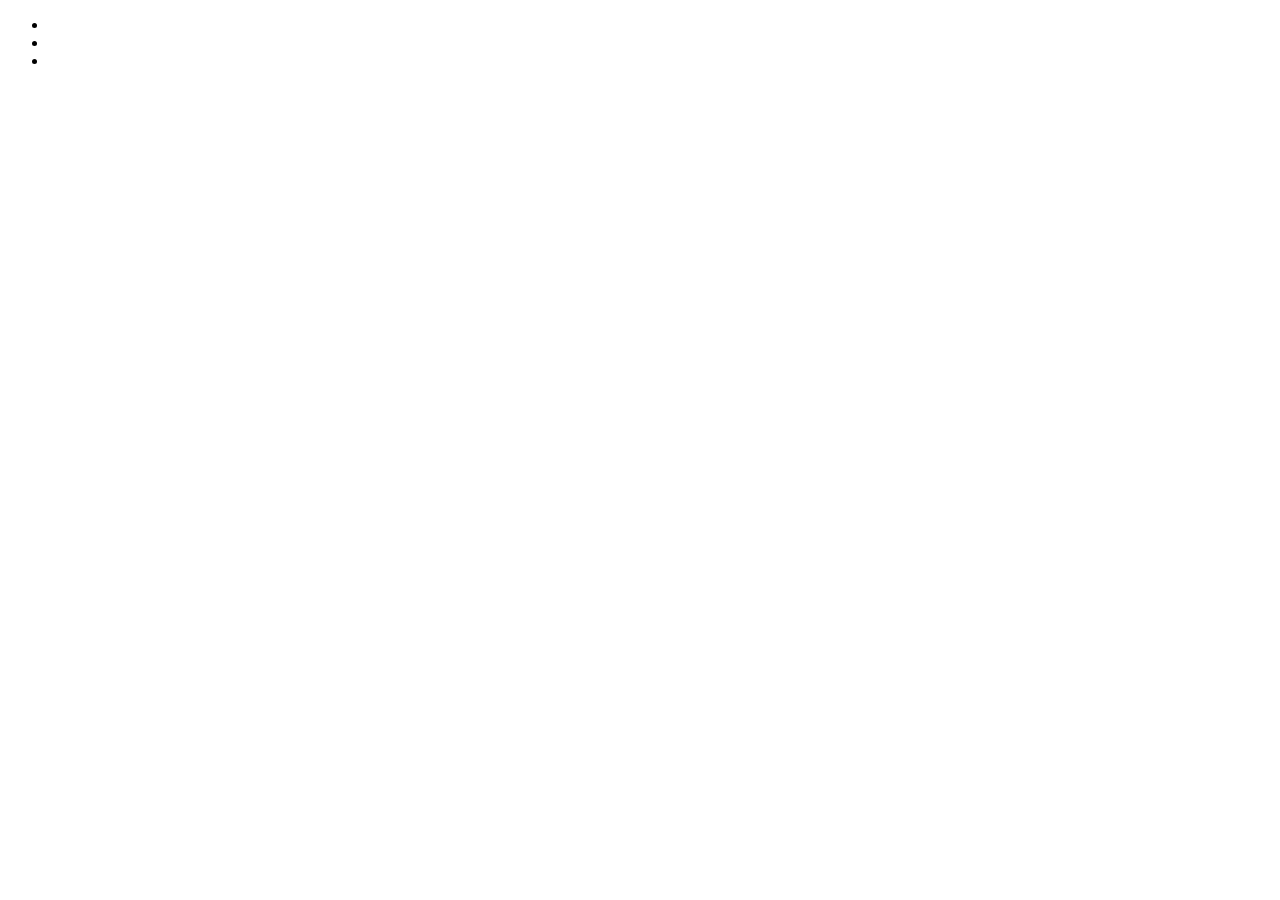
==== index.html @ ea8fa749 "Updated index.html" ====
<!DOCTYPE html>
<html lang="en">
<head>
	<meta http-equiv="content-type" content="text/html; charset=UTF-8">
	<!-- Required meta tags -->
	<meta charset="utf-8">
	<meta name="viewport" content="width=device-width, initial-scale=1, shrink-to-fit=no">

	<!-- Bootstrap CSS -->
	<link rel="stylesheet" href="https://stackpath.bootstrapcdn.com/bootstrap/4.1.3/css/bootstrap.min.css" integrity="sha384-MCw98/SFnGE8fJT3GXwEOngsV7Zt27NXFoaoApmYm81iuXoPkFOJwJ8ERdknLPMO" crossorigin="anonymous">
</head>

<body>
	<div id="carousel" class="carousel slide" data-ride="carousel">
		<ul class="carousel-indicators">
			<li data-target="#carousel" data-slide-to="0" class="active"</li>
			<li data-target="#carousel" data-slide-to="1"</li>
			<li data-target="#carousel" data-slide-to="2"</li>
			<!-- Potentially add links to external sites -->
		</ul>

		<div class="carousel-inner">

		</div>
		
	</div>
	


	<!-- Place HTML markup above this -->
	<!-- Optional JavaScript -->
	<!-- jQuery first, then Popper.js, then Bootstrap JS -->
	<script src="https://code.jquery.com/jquery-3.3.1.slim.min.js" integrity="sha384-q8i/X+965DzO0rT7abK41JStQIAqVgRVzpbzo5smXKp4YfRvH+8abtTE1Pi6jizo" crossorigin="anonymous"></script>
	<script src="https://cdnjs.cloudflare.com/ajax/libs/popper.js/1.14.3/umd/popper.min.js" integrity="sha384-ZMP7rVo3mIykV+2+9J3UJ46jBk0WLaUAdn689aCwoqbBJiSnjAK/l8WvCWPIPm49" crossorigin="anonymous"></script>
	<script src="https://stackpath.bootstrapcdn.com/bootstrap/4.1.3/js/bootstrap.min.js" integrity="sha384-ChfqqxuZUCnJSK3+MXmPNIyE6ZbWh2IMqE241rYiqJxyMiZ6OW/JmZQ5stwEULTy" crossorigin="anonymous"></script>
</body>
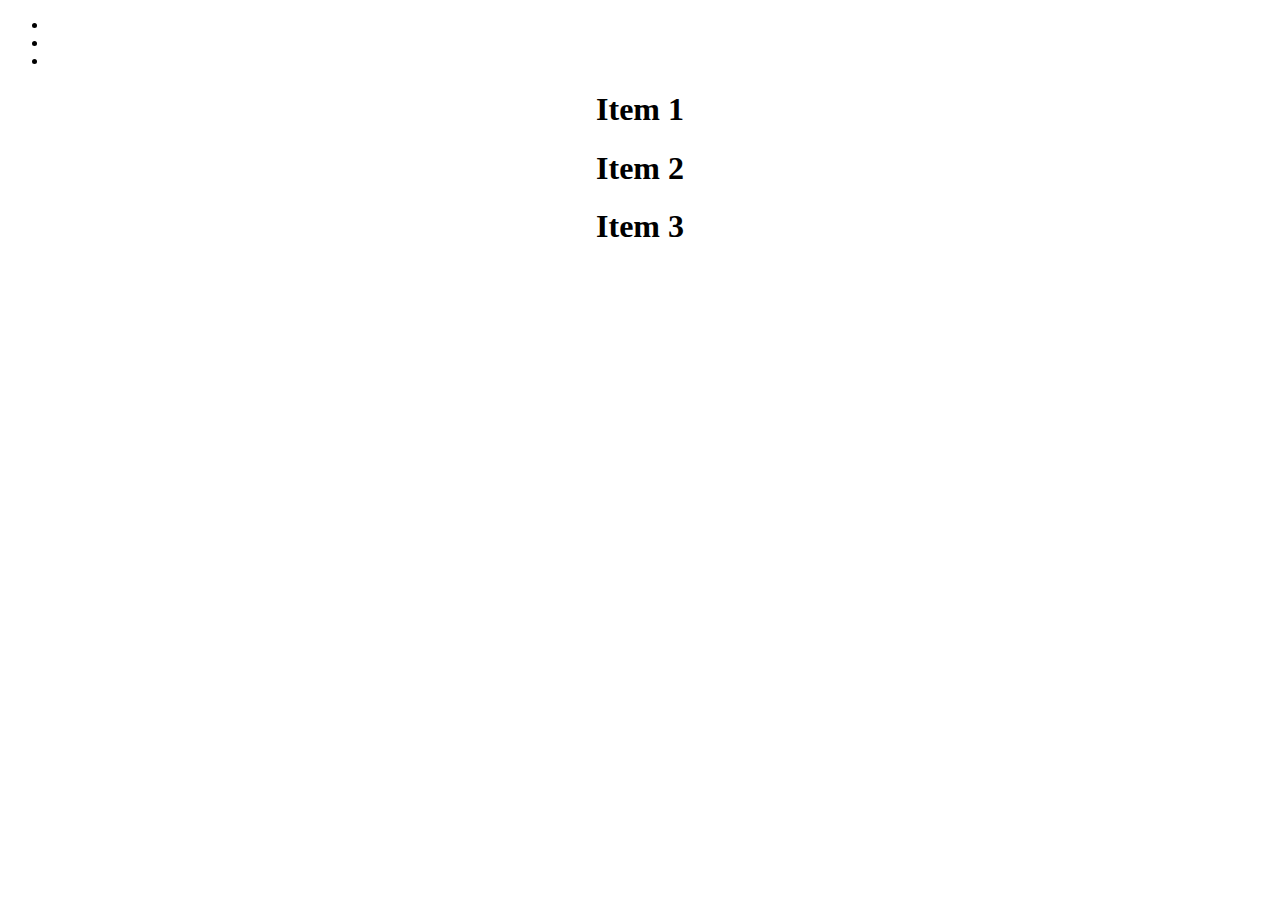
==== commit 3f8d2b29: "added carousel and media folder" ====
--- a/index.html
+++ b/index.html
@@ -11,6 +11,7 @@
 </head>
 
 <body>
+	<center>
 	<div id="carousel" class="carousel slide" data-ride="carousel">
 		<ul class="carousel-indicators">
 			<li data-target="#carousel" data-slide-to="0" class="active"</li>
@@ -20,11 +21,27 @@
 		</ul>
 
 		<div class="carousel-inner">
+			<div class="carousel-item active">
+				<h1>Item 1</h1>
+			</div>
 
+			<div class="carousel-item">
+				<h1>Item 2</h1>
+			</div>
+
+			<div class="carousel-item">
+				<h1>Item 3</h1>
+			</div>
 		</div>
-		
+
+		<a class="carousel-control-prev" href="#carousel" data-slide="prev">
+			<span class="carousel-control-prev-icon"></span>
+		</a>
+		<a class="carousel-control-next" href="#carousel" data-slide="next">
+			<span class="carousel-control-next-icon"></span>
+		</a>
 	</div>
-	
+	</center>
 
 
 	<!-- Place HTML markup above this -->
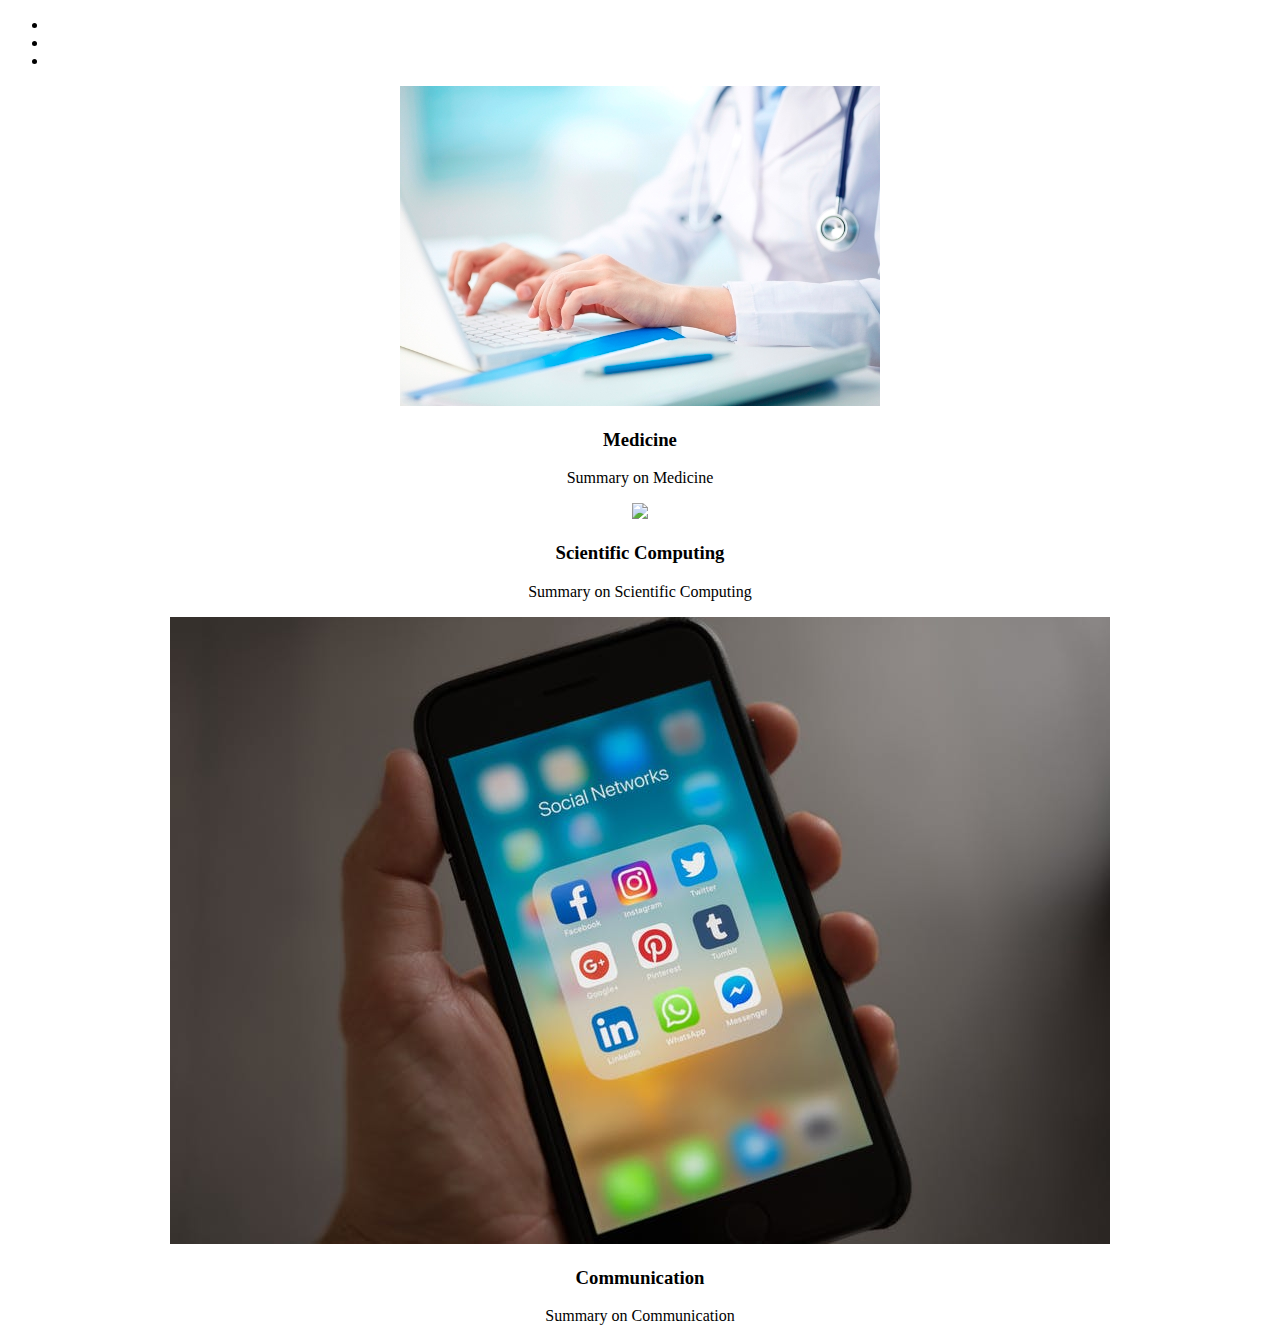
==== commit 2afbf002: "added additional media and placed in carousel" ====
--- a/index.html
+++ b/index.html
@@ -9,6 +9,7 @@
 	<!-- Bootstrap CSS -->
 	<link rel="stylesheet" href="https://stackpath.bootstrapcdn.com/bootstrap/4.1.3/css/bootstrap.min.css" integrity="sha384-MCw98/SFnGE8fJT3GXwEOngsV7Zt27NXFoaoApmYm81iuXoPkFOJwJ8ERdknLPMO" crossorigin="anonymous">
 </head>
+	<link rel="stylesheet" href="style.css">
 
 <body>
 	<center>
@@ -22,15 +23,27 @@
 
 		<div class="carousel-inner">
 			<div class="carousel-item active">
-				<h1>Item 1</h1>
+				<img src="media/doctor_hands_computer.jpg">
+				<div class="carousel-caption">
+					<h3>Medicine</h3>
+					<p>Summary on Medicine</p>
+				</div>
 			</div>
 
 			<div class="carousel-item">
-				<h1>Item 2</h1>
+				<img src="media/colosus.jpg">
+				<div class="carousel-caption">
+					<h3>Scientific Computing</h3>
+					<p>Summary on Scientific Computing</p>
+				</div>
 			</div>
 
 			<div class="carousel-item">
-				<h1>Item 3</h1>
+				<img src="media/phone.jpeg">
+				<div class="carousel-caption">
+					<h3>Communication</h3>
+					<p>Summary on Communication</p>
+				</div>
 			</div>
 		</div>
 
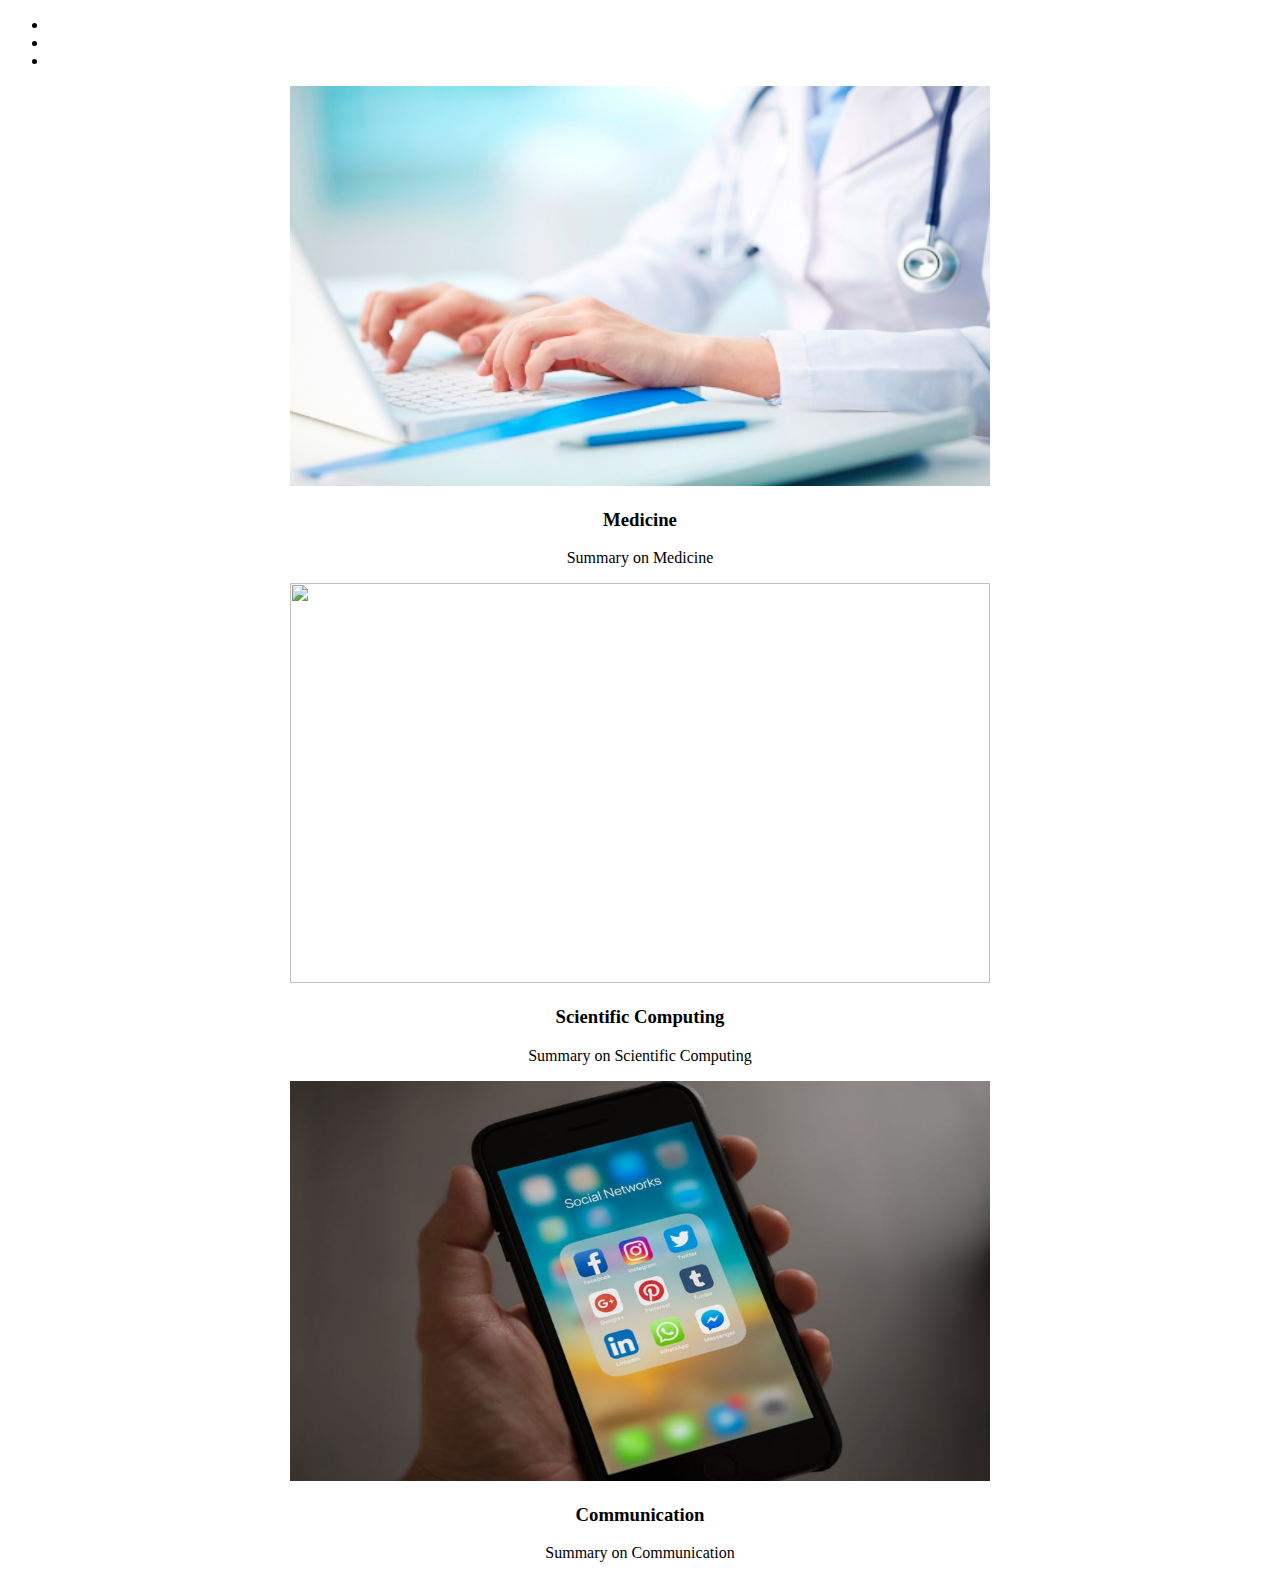
==== commit d97836c6: "Added carousel css properties" ====
--- a/index.html
+++ b/index.html
@@ -10,6 +10,19 @@
 	<link rel="stylesheet" href="https://stackpath.bootstrapcdn.com/bootstrap/4.1.3/css/bootstrap.min.css" integrity="sha384-MCw98/SFnGE8fJT3GXwEOngsV7Zt27NXFoaoApmYm81iuXoPkFOJwJ8ERdknLPMO" crossorigin="anonymous">
 </head>
 	<link rel="stylesheet" href="style.css">
+	
+	<style>
+		carousel-caption {
+			left: 1%;
+			right: auto
+			bottom: -20px;		
+		}
+
+		img {
+			width: 700px;
+			height: 400px;
+		}
+	</style>
 
 <body>
 	<center>
@@ -31,7 +44,7 @@
 			</div>
 
 			<div class="carousel-item">
-				<img src="media/colosus.jpg">
+				<img src="media/colossus.jpg">
 				<div class="carousel-caption">
 					<h3>Scientific Computing</h3>
 					<p>Summary on Scientific Computing</p>
--- a/style.css
+++ b/style.css
@@ -0,0 +1,12 @@
+carousel-caption 
+	{
+		left: 1%;
+		right: auto
+		bottom: -20px;		
+	}
+
+img 
+	{
+		width: 700px;
+		height: 400px;
+	}
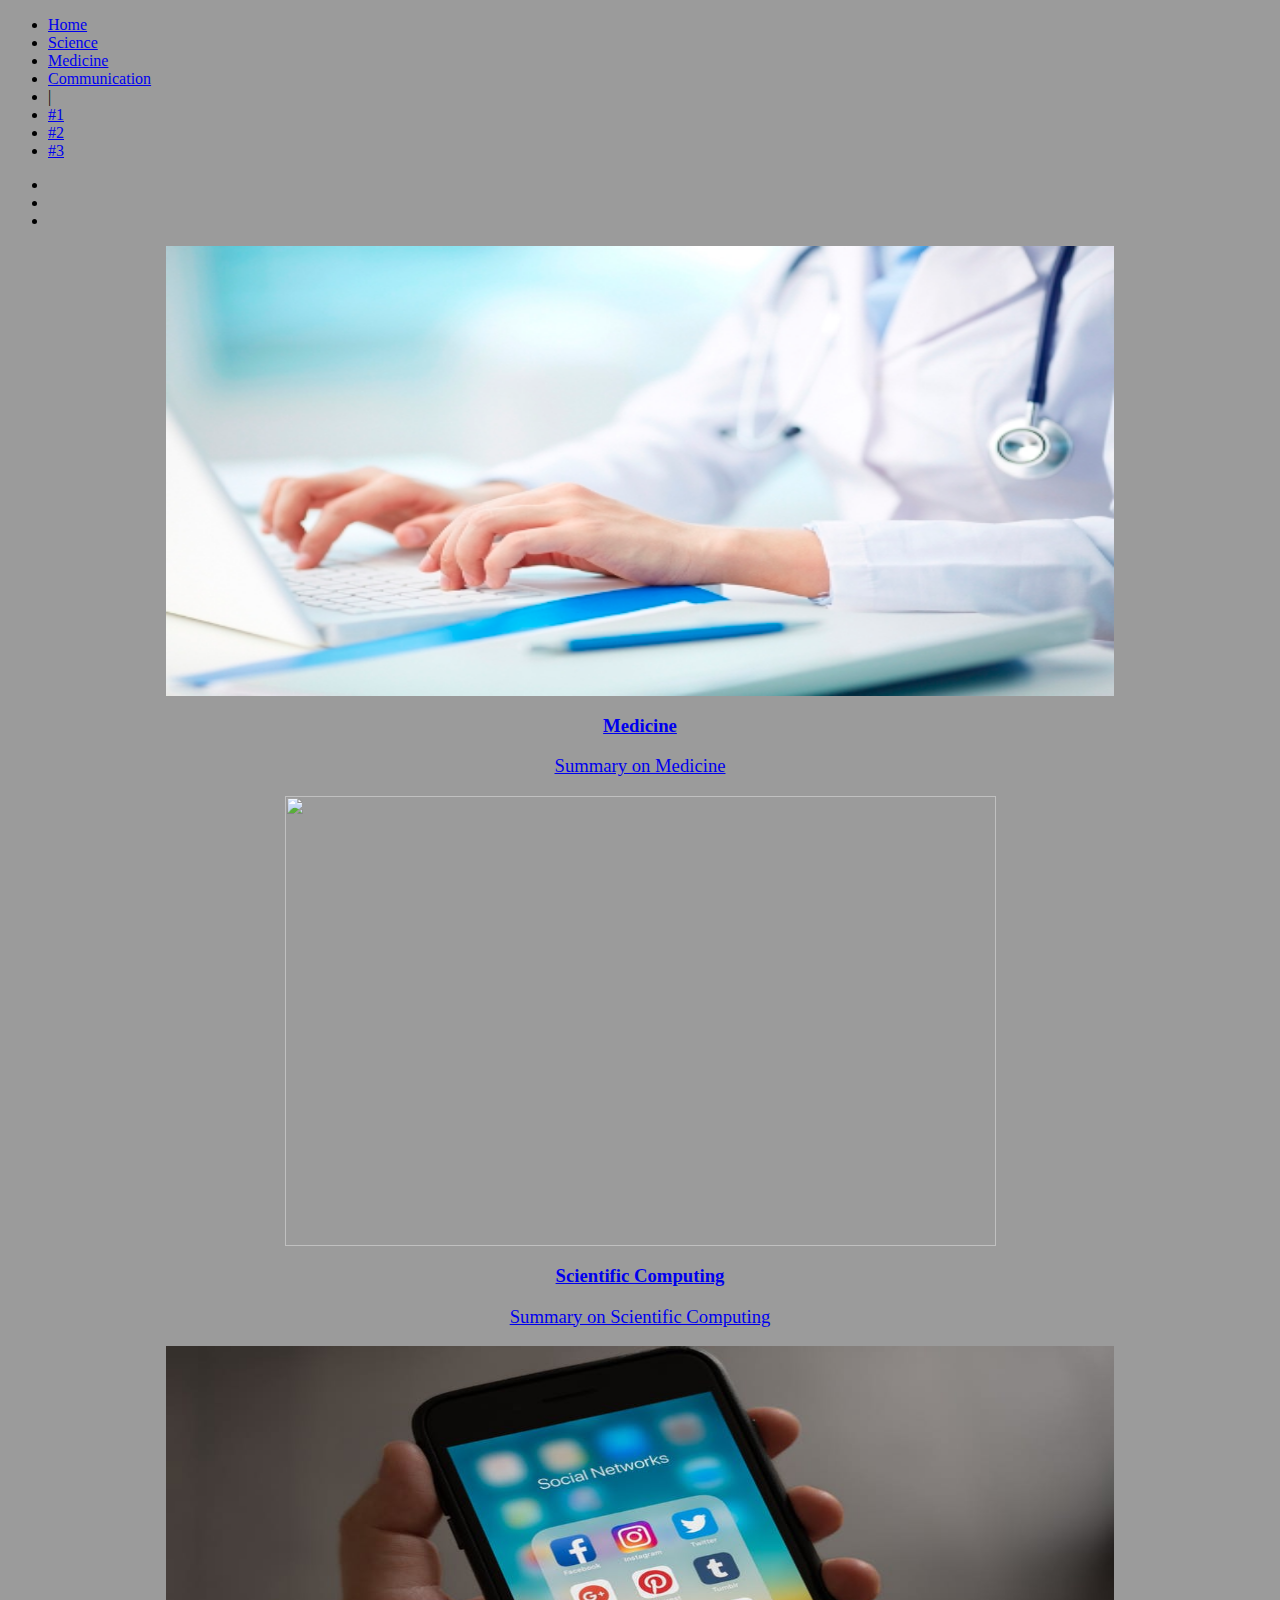
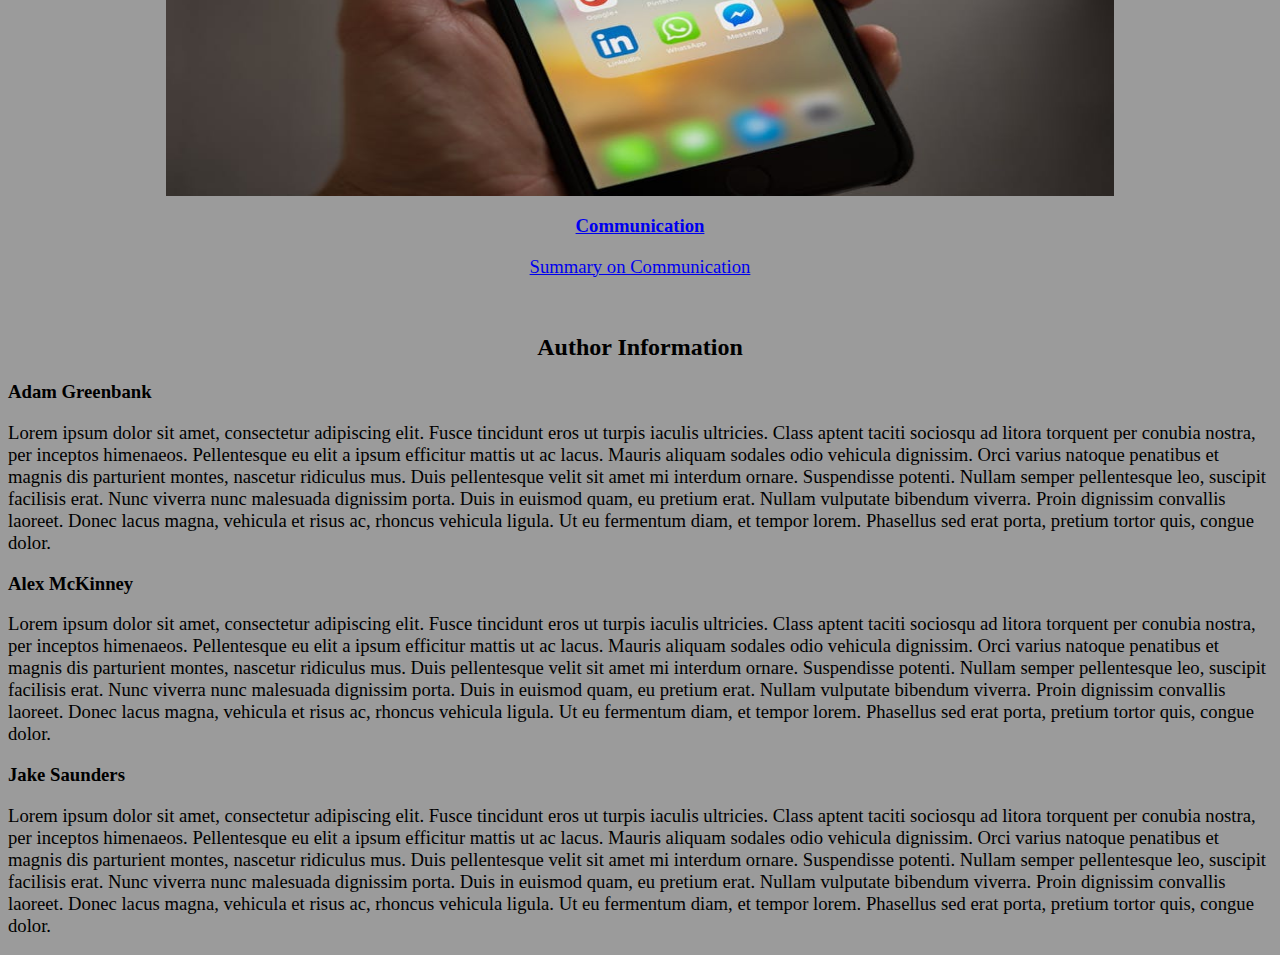
==== commit 686b6038: "Changed card colour to dark theme in index.html. Also altered style.css to change carousel icon" ====
--- a/index.html
+++ b/index.html
@@ -10,21 +10,38 @@
 	<link rel="stylesheet" href="https://stackpath.bootstrapcdn.com/bootstrap/4.1.3/css/bootstrap.min.css" integrity="sha384-MCw98/SFnGE8fJT3GXwEOngsV7Zt27NXFoaoApmYm81iuXoPkFOJwJ8ERdknLPMO" crossorigin="anonymous">
 </head>
 	<link rel="stylesheet" href="style.css">
-	
-	<style>
-		carousel-caption {
-			left: 1%;
-			right: auto
-			bottom: -20px;		
-		}
-
-		img {
-			width: 700px;
-			height: 400px;
-		}
-	</style>
+	<title>Home Page</title>
 
 <body>
+	<nav class="navbar navbar-expand-sm bg-dark navbar-dark fixed-top">
+			<ul class="navbar-nav">
+				<li class="nav-item">
+					<a class="nav-link" href="index.html">Home</a>
+				</li>
+				<li class="nav-item">
+					<a class="nav-link" href="science.html">Science</a>
+				</li>
+				<li class="nav-item">
+					<a class="nav-link" href="medicine.html">Medicine</a>
+				</li>
+				<li class="nav-item">
+					<a class="nav-link" href="comms.html">Communication</a>
+				</li>
+				<li class="nav-item">
+					<a class="nav-link">   |   </a>
+				</li>
+				<li class="nav-item">
+					<a class="nav-link" href="#1">#1</a>
+				</li>
+				<li class="nav-item">
+					<a class="nav-link" href="#2">#2</a>
+				</li>
+				<li class="nav-item">
+					<a class="nav-link" href="#3">#3</a>
+				</li>
+			</ul>
+		</nav>
+	
 	<center>
 	<div id="carousel" class="carousel slide" data-ride="carousel">
 		<ul class="carousel-indicators">
@@ -33,30 +50,35 @@
 			<li data-target="#carousel" data-slide-to="2"</li>
 			<!-- Potentially add links to external sites -->
 		</ul>
-
 		<div class="carousel-inner">
 			<div class="carousel-item active">
-				<img src="media/doctor_hands_computer.jpg">
-				<div class="carousel-caption">
-					<h3>Medicine</h3>
-					<p>Summary on Medicine</p>
-				</div>
+				<a href="medicine.html">
+					<img class="carousel-image" src="media/doctor_hands_computer.jpg">
+					<div class="carousel-caption">
+						<h3>Medicine</h3>
+						<p>Summary on Medicine</p>
+					</div>
+				</a>	
 			</div>
 
 			<div class="carousel-item">
-				<img src="media/colossus.jpg">
-				<div class="carousel-caption">
-					<h3>Scientific Computing</h3>
-					<p>Summary on Scientific Computing</p>
-				</div>
+				<a href="science.html">
+					<img class="carousel-image" src="media/colossus.jpg">
+					<div class="carousel-caption">
+						<h3>Scientific Computing</h3>
+						<p>Summary on Scientific Computing</p>
+					</div>
+				</a>	
 			</div>
 
 			<div class="carousel-item">
-				<img src="media/phone.jpeg">
-				<div class="carousel-caption">
-					<h3>Communication</h3>
-					<p>Summary on Communication</p>
-				</div>
+				<a href="comms.html">
+					<img class="carousel-image" src="media/phone.jpeg">
+					<div class="carousel-caption">
+						<h3>Communication</h3>
+						<p>Summary on Communication</p>
+					</div>
+				</a>
 			</div>
 		</div>
 
@@ -67,8 +89,48 @@
 			<span class="carousel-control-next-icon"></span>
 		</a>
 	</div>
+	<br>
 	</center>
-
+	<div class="container">
+		<div class="row">
+			<div class="column-lg-12 col-md">
+				<center><h2>Author Information</h2></center>
+			</div>
+		</div>
+		<div class="row">
+			<div class="column-lg-4 col-md">
+				<div class="card text-white bg-dark">
+					<div class="card-header">
+						<h3>Adam Greenbank</h3>
+					</div>
+					<div class="card-body">
+						<p>Lorem ipsum dolor sit amet, consectetur adipiscing elit. Fusce tincidunt eros ut turpis iaculis ultricies. Class aptent taciti sociosqu ad litora torquent per conubia nostra, per inceptos himenaeos. Pellentesque eu elit a ipsum efficitur mattis ut ac lacus. Mauris aliquam sodales odio vehicula dignissim. Orci varius natoque penatibus et magnis dis parturient montes, nascetur ridiculus mus. Duis pellentesque velit sit amet mi interdum ornare. Suspendisse potenti. Nullam semper pellentesque leo, suscipit facilisis erat. Nunc viverra nunc malesuada dignissim porta. Duis in euismod quam, eu pretium erat. Nullam vulputate bibendum viverra. Proin dignissim convallis laoreet. Donec lacus magna, vehicula et risus ac, rhoncus vehicula ligula. Ut eu fermentum diam, et tempor lorem. Phasellus sed erat porta, pretium tortor quis, congue dolor.</p>
+					</div>
+				</div>
+			</div>
+			<div class="column-lg-4 col-md">
+				<div class="card text-white bg-dark">	
+					<div class="card-header">
+						<h3>Alex McKinney</h3>
+					</div>
+					<div class="card-body">
+						<p>Lorem ipsum dolor sit amet, consectetur adipiscing elit. Fusce tincidunt eros ut turpis iaculis ultricies. Class aptent taciti sociosqu ad litora torquent per conubia nostra, per inceptos himenaeos. Pellentesque eu elit a ipsum efficitur mattis ut ac lacus. Mauris aliquam sodales odio vehicula dignissim. Orci varius natoque penatibus et magnis dis parturient montes, nascetur ridiculus mus. Duis pellentesque velit sit amet mi interdum ornare. Suspendisse potenti. Nullam semper pellentesque leo, suscipit facilisis erat. Nunc viverra nunc malesuada dignissim porta. Duis in euismod quam, eu pretium erat. Nullam vulputate bibendum viverra. Proin dignissim convallis laoreet. Donec lacus magna, vehicula et risus ac, rhoncus vehicula ligula. Ut eu fermentum diam, et tempor lorem. Phasellus sed erat porta, pretium tortor quis, congue dolor.</p>
+					</div>
+				</div>
+			</div>
+			<div class="column-lg-4 col-md">
+				<div class="card text-white bg-dark">
+					<div class="card-header">
+						<h3>Jake Saunders</h3>
+					</div>
+					<div class="card-body">
+						<p>Lorem ipsum dolor sit amet, consectetur adipiscing elit. Fusce tincidunt eros ut turpis iaculis ultricies. Class aptent taciti sociosqu ad litora torquent per conubia nostra, per inceptos himenaeos. Pellentesque eu elit a ipsum efficitur mattis ut ac lacus. Mauris aliquam sodales odio vehicula dignissim. Orci varius natoque penatibus et magnis dis parturient montes, nascetur ridiculus mus. Duis pellentesque velit sit amet mi interdum ornare. Suspendisse potenti. Nullam semper pellentesque leo, suscipit facilisis erat. Nunc viverra nunc malesuada dignissim porta. Duis in euismod quam, eu pretium erat. Nullam vulputate bibendum viverra. Proin dignissim convallis laoreet. Donec lacus magna, vehicula et risus ac, rhoncus vehicula ligula. Ut eu fermentum diam, et tempor lorem. Phasellus sed erat porta, pretium tortor quis, congue dolor.</p>
+					</div>
+				</div>
+			</div>
+			
+		</div>
+	</div>
 
 	<!-- Place HTML markup above this -->
 	<!-- Optional JavaScript -->
--- a/style.css
+++ b/style.css
@@ -1,12 +1,50 @@
+body
+{
+	background-color: #9B9B9B;
+}
+
 carousel-caption 
-	{
-		left: 1%;
-		right: auto
-		bottom: -20px;		
-	}
+{
+	left: 1%;
+	right: auto;
+	bottom: -20px;		
+}
 
-img 
-	{
-		width: 700px;
-		height: 400px;
-	}
+p
+{
+	font-size: 14pt;
+}
+
+img
+{
+	width: 75%;
+	/* https://stackoverflow.com/questions/7055393/center-image-using-text-align-center */
+	display: block;
+    margin: 0 auto;
+}
+
+.carousel-image
+{
+	height: 50vh;
+}
+
+#left
+{
+	padding-top: 75px;
+	margin-left: 2%;
+	float: left;
+	width: 45%;
+}
+
+#right
+{
+	padding-top: 75px;
+	float: right;
+	width: 50%;
+}
+
+.carousel-control-prev-icon,
+.carousel-control-next-icon {
+	height: 32px;
+	width: 32px;
+	background-image: "media/carousel_icon.png";
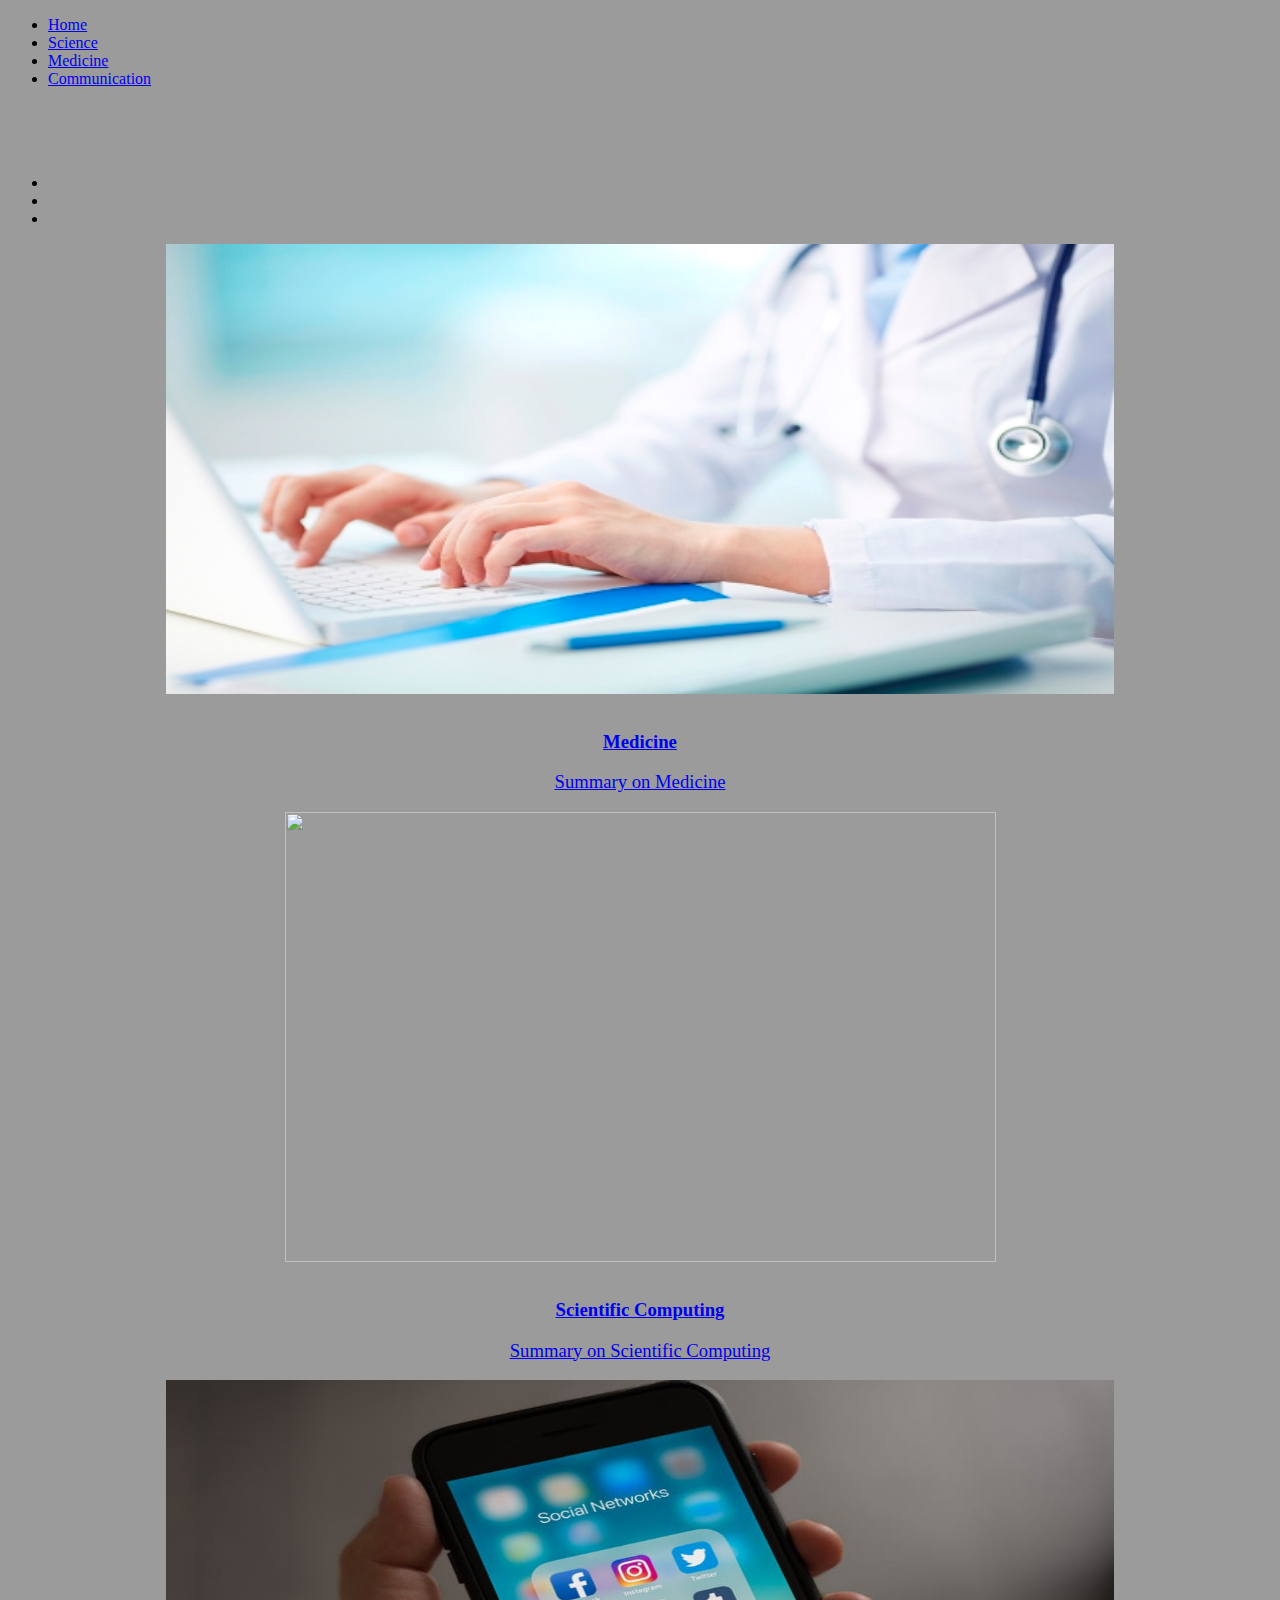
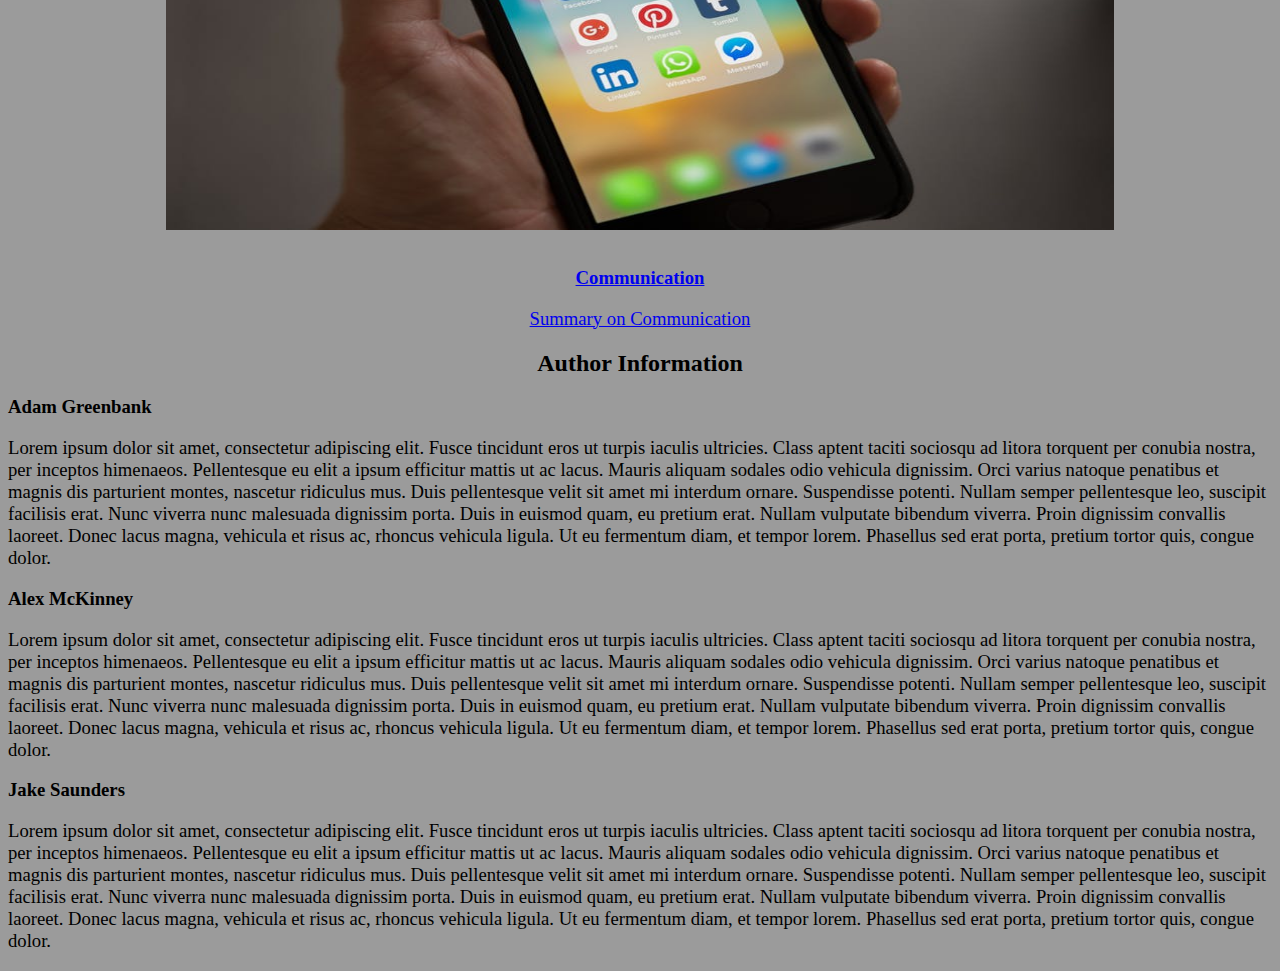
==== commit 41ff440c: "Added titles to all pages" ====
--- a/index.html
+++ b/index.html
@@ -15,7 +15,7 @@
 <body>
 	<nav class="navbar navbar-expand-sm bg-dark navbar-dark fixed-top">
 			<ul class="navbar-nav">
-				<li class="nav-item">
+				<li class="nav-item active">
 					<a class="nav-link" href="index.html">Home</a>
 				</li>
 				<li class="nav-item">
@@ -27,21 +27,10 @@
 				<li class="nav-item">
 					<a class="nav-link" href="comms.html">Communication</a>
 				</li>
-				<li class="nav-item">
-					<a class="nav-link">   |   </a>
-				</li>
-				<li class="nav-item">
-					<a class="nav-link" href="#1">#1</a>
-				</li>
-				<li class="nav-item">
-					<a class="nav-link" href="#2">#2</a>
-				</li>
-				<li class="nav-item">
-					<a class="nav-link" href="#3">#3</a>
-				</li>
 			</ul>
 		</nav>
 	
+	<br><br><br><!-- Replace this with proper pad -->
 	<center>
 	<div id="carousel" class="carousel slide" data-ride="carousel">
 		<ul class="carousel-indicators">
@@ -55,6 +44,7 @@
 				<a href="medicine.html">
 					<img class="carousel-image" src="media/doctor_hands_computer.jpg">
 					<div class="carousel-caption">
+						<br>
 						<h3>Medicine</h3>
 						<p>Summary on Medicine</p>
 					</div>
@@ -65,6 +55,7 @@
 				<a href="science.html">
 					<img class="carousel-image" src="media/colossus.jpg">
 					<div class="carousel-caption">
+						<br>
 						<h3>Scientific Computing</h3>
 						<p>Summary on Scientific Computing</p>
 					</div>
@@ -75,6 +66,7 @@
 				<a href="comms.html">
 					<img class="carousel-image" src="media/phone.jpeg">
 					<div class="carousel-caption">
+						<br>
 						<h3>Communication</h3>
 						<p>Summary on Communication</p>
 					</div>
@@ -89,11 +81,10 @@
 			<span class="carousel-control-next-icon"></span>
 		</a>
 	</div>
-	<br>
 	</center>
 	<div class="container">
 		<div class="row">
-			<div class="column-lg-12 col-md">
+			<div class="column-lg-12 col-md text-white">
 				<center><h2>Author Information</h2></center>
 			</div>
 		</div>
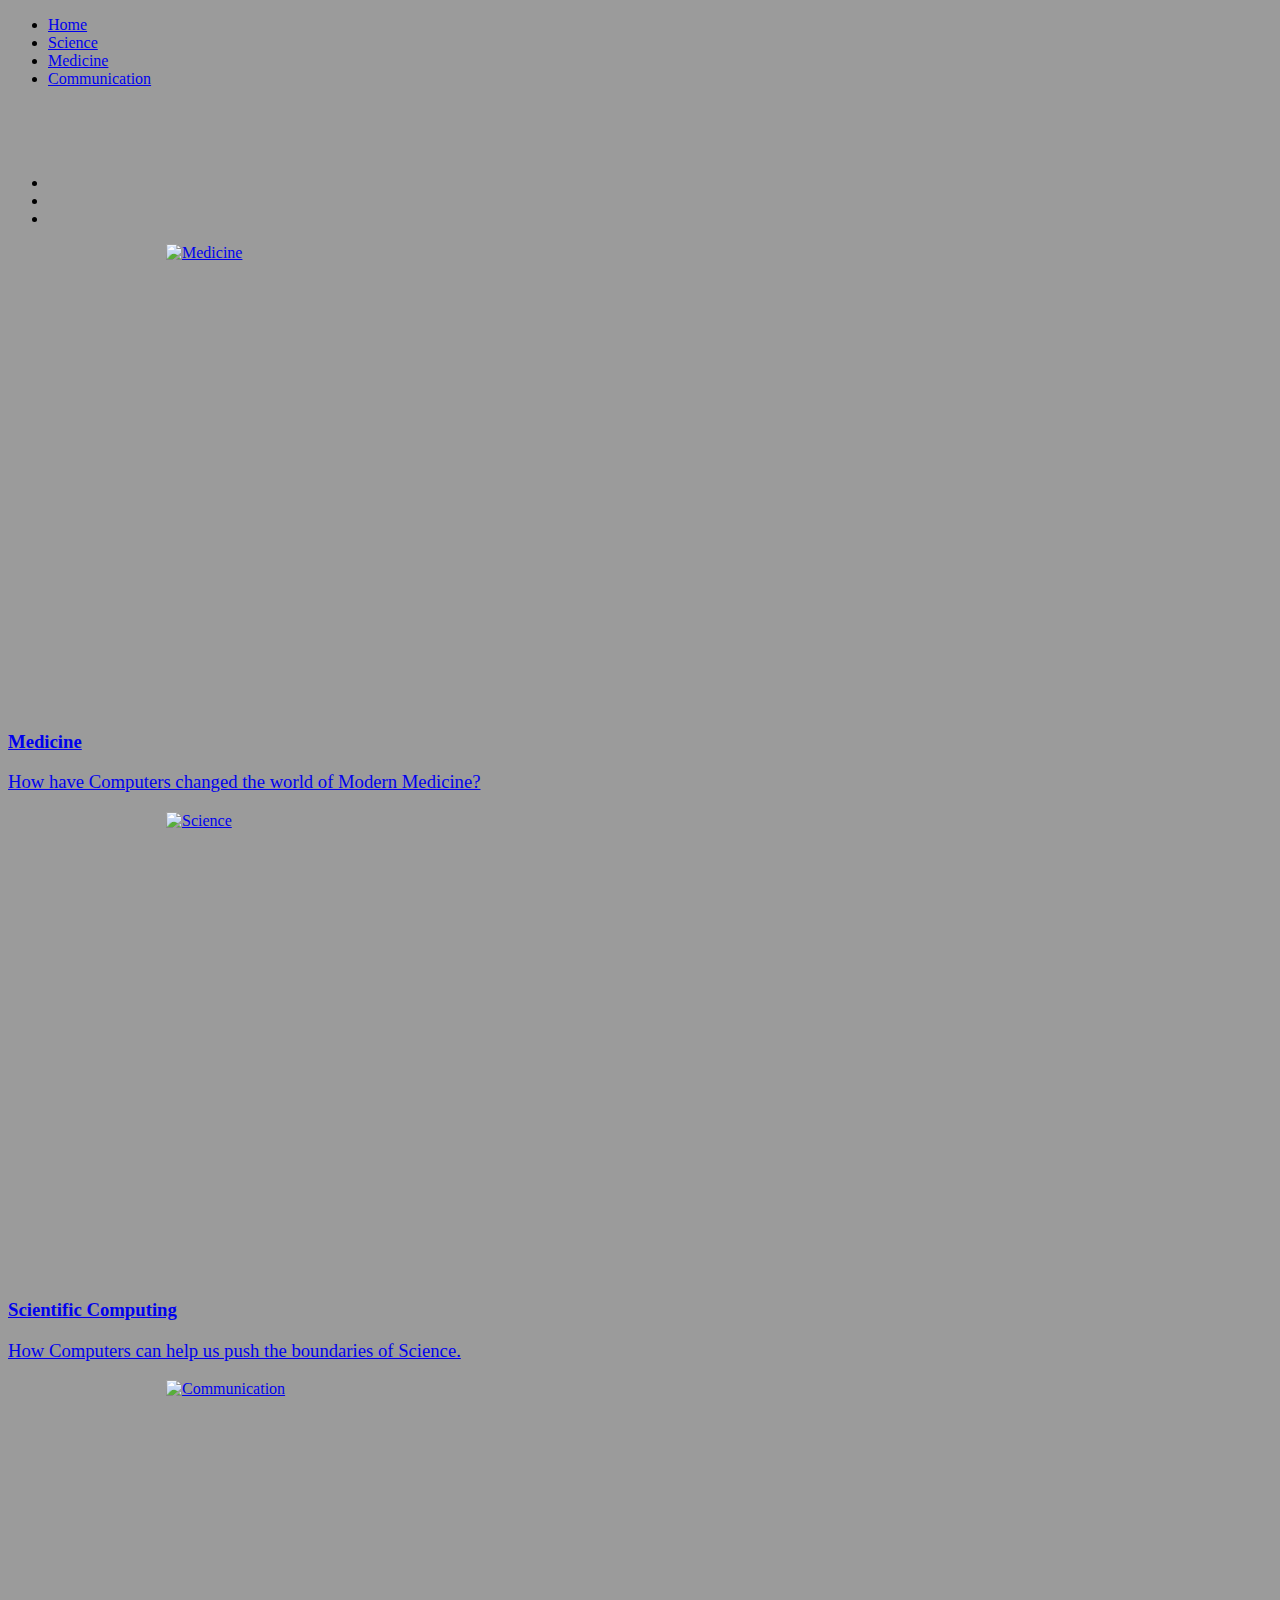
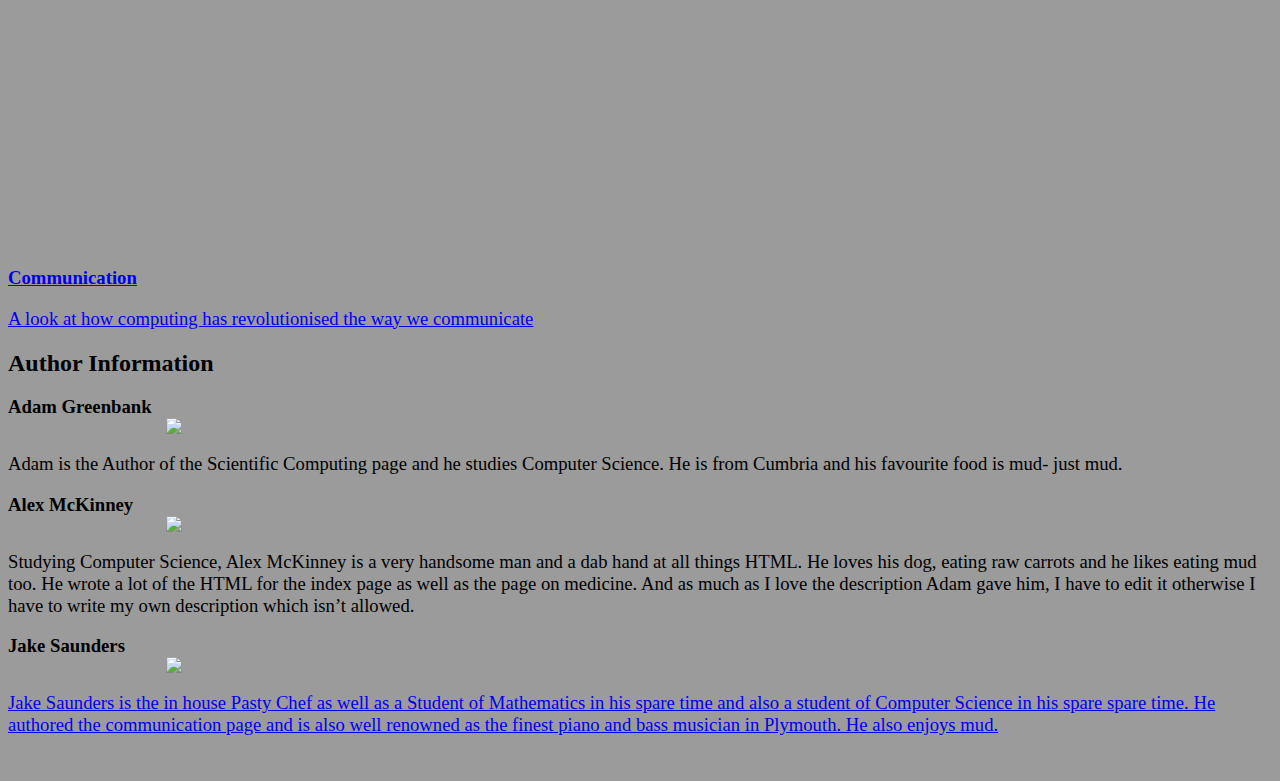
==== commit 49e55e88: "Merge pull request #1 from kittytastic/master" ====
--- a/index.html
+++ b/index.html
@@ -1,16 +1,17 @@
 <!DOCTYPE html>
 <html lang="en">
 <head>
+	<title>Home Page</title>
 	<meta http-equiv="content-type" content="text/html; charset=UTF-8">
 	<!-- Required meta tags -->
-	<meta charset="utf-8">
 	<meta name="viewport" content="width=device-width, initial-scale=1, shrink-to-fit=no">
 
 	<!-- Bootstrap CSS -->
 	<link rel="stylesheet" href="https://stackpath.bootstrapcdn.com/bootstrap/4.1.3/css/bootstrap.min.css" integrity="sha384-MCw98/SFnGE8fJT3GXwEOngsV7Zt27NXFoaoApmYm81iuXoPkFOJwJ8ERdknLPMO" crossorigin="anonymous">
+	<link rel="stylesheet" href="style.css">
 </head>
-	<link rel="stylesheet" href="style.css">
-	<title>Home Page</title>
+
+
 
 <body>
 	<nav class="navbar navbar-expand-sm bg-dark navbar-dark fixed-top">
@@ -28,47 +29,52 @@
 					<a class="nav-link" href="comms.html">Communication</a>
 				</li>
 			</ul>
+
+			<!-- A collape button could go here to fix the page on smaller screens
+			see: https://getbootstrap.com/docs/4.1/components/navbar/
+			-->
+
 		</nav>
-	
+
 	<br><br><br><!-- Replace this with proper pad -->
-	<center>
 	<div id="carousel" class="carousel slide" data-ride="carousel">
 		<ul class="carousel-indicators">
-			<li data-target="#carousel" data-slide-to="0" class="active"</li>
-			<li data-target="#carousel" data-slide-to="1"</li>
-			<li data-target="#carousel" data-slide-to="2"</li>
+			<li data-target="#carousel" data-slide-to="0" class="active"></li>
+			<li data-target="#carousel" data-slide-to="1"></li>
+			<li data-target="#carousel" data-slide-to="2"></li>
 			<!-- Potentially add links to external sites -->
 		</ul>
 		<div class="carousel-inner">
 			<div class="carousel-item active">
+				<!-- a class could be added to these links and then a style given to that class to avoid the white text with blue line -->
 				<a href="medicine.html">
-					<img class="carousel-image" src="media/doctor_hands_computer.jpg">
+					<img class="carousel-image" src="media/carousel_medicine.png" alt="Medicine">
 					<div class="carousel-caption">
 						<br>
 						<h3>Medicine</h3>
-						<p>Summary on Medicine</p>
+						<p>How have Computers changed the world of Modern Medicine?</p>
 					</div>
-				</a>	
+				</a>
 			</div>
 
 			<div class="carousel-item">
 				<a href="science.html">
-					<img class="carousel-image" src="media/colossus.jpg">
+					<img class="carousel-image" src="media/carousel_science.png" alt="Science">
 					<div class="carousel-caption">
 						<br>
 						<h3>Scientific Computing</h3>
-						<p>Summary on Scientific Computing</p>
+						<p>How Computers can help us push the boundaries of Science.</p>
 					</div>
-				</a>	
+				</a>
 			</div>
 
 			<div class="carousel-item">
 				<a href="comms.html">
-					<img class="carousel-image" src="media/phone.jpeg">
+					<img class="carousel-image" src="media/carousel_comms.png" alt="Communication">
 					<div class="carousel-caption">
 						<br>
 						<h3>Communication</h3>
-						<p>Summary on Communication</p>
+						<p>A look at how computing has revolutionised the way we communicate</p>
 					</div>
 				</a>
 			</div>
@@ -81,48 +87,46 @@
 			<span class="carousel-control-next-icon"></span>
 		</a>
 	</div>
-	</center>
 	<div class="container">
 		<div class="row">
 			<div class="column-lg-12 col-md text-white">
-				<center><h2>Author Information</h2></center>
+				<h2>Author Information</h2>
 			</div>
 		</div>
 		<div class="row">
 			<div class="column-lg-4 col-md">
 				<div class="card text-white bg-dark">
 					<div class="card-header">
-						<h3>Adam Greenbank</h3>
+						<h3>Adam Greenbank<a href="https://github.com/AdamG412"><img class="icon" src="media/github_icon.png"></a></h3>
 					</div>
 					<div class="card-body">
-						<p>Lorem ipsum dolor sit amet, consectetur adipiscing elit. Fusce tincidunt eros ut turpis iaculis ultricies. Class aptent taciti sociosqu ad litora torquent per conubia nostra, per inceptos himenaeos. Pellentesque eu elit a ipsum efficitur mattis ut ac lacus. Mauris aliquam sodales odio vehicula dignissim. Orci varius natoque penatibus et magnis dis parturient montes, nascetur ridiculus mus. Duis pellentesque velit sit amet mi interdum ornare. Suspendisse potenti. Nullam semper pellentesque leo, suscipit facilisis erat. Nunc viverra nunc malesuada dignissim porta. Duis in euismod quam, eu pretium erat. Nullam vulputate bibendum viverra. Proin dignissim convallis laoreet. Donec lacus magna, vehicula et risus ac, rhoncus vehicula ligula. Ut eu fermentum diam, et tempor lorem. Phasellus sed erat porta, pretium tortor quis, congue dolor.</p>
-					</div>
+						<p>Adam is the Author of the Scientific Computing page and he studies Computer Science. He is from Cumbria and his favourite food is mud- just mud.</div>
 				</div>
 			</div>
 			<div class="column-lg-4 col-md">
-				<div class="card text-white bg-dark">	
+				<div class="card text-white bg-dark">
 					<div class="card-header">
-						<h3>Alex McKinney</h3>
+						<h3>Alex McKinney<a href="https://github.com/vvvm23"><img class="icon" src="media/github_icon.png" /></a></h3>
 					</div>
 					<div class="card-body">
-						<p>Lorem ipsum dolor sit amet, consectetur adipiscing elit. Fusce tincidunt eros ut turpis iaculis ultricies. Class aptent taciti sociosqu ad litora torquent per conubia nostra, per inceptos himenaeos. Pellentesque eu elit a ipsum efficitur mattis ut ac lacus. Mauris aliquam sodales odio vehicula dignissim. Orci varius natoque penatibus et magnis dis parturient montes, nascetur ridiculus mus. Duis pellentesque velit sit amet mi interdum ornare. Suspendisse potenti. Nullam semper pellentesque leo, suscipit facilisis erat. Nunc viverra nunc malesuada dignissim porta. Duis in euismod quam, eu pretium erat. Nullam vulputate bibendum viverra. Proin dignissim convallis laoreet. Donec lacus magna, vehicula et risus ac, rhoncus vehicula ligula. Ut eu fermentum diam, et tempor lorem. Phasellus sed erat porta, pretium tortor quis, congue dolor.</p>
+						<p>Studying Computer Science, Alex McKinney is a very handsome man and a dab hand at all things HTML. He loves his dog, eating raw carrots and he likes eating mud too. He wrote a lot of the HTML for the index page as well as the page on medicine. And as much as I love the description Adam gave him, I have to edit it otherwise I have to write my own description which isn’t allowed.</p>
 					</div>
 				</div>
 			</div>
 			<div class="column-lg-4 col-md">
 				<div class="card text-white bg-dark">
 					<div class="card-header">
-						<h3>Jake Saunders</h3>
+						<!--- img brackets not closed! -->
+						<h3>Jake Saunders<a href="https://github.com/JakeSESaunders"><img class="icon" src="media/github_icon.png"</a></h3>
 					</div>
 					<div class="card-body">
-						<p>Lorem ipsum dolor sit amet, consectetur adipiscing elit. Fusce tincidunt eros ut turpis iaculis ultricies. Class aptent taciti sociosqu ad litora torquent per conubia nostra, per inceptos himenaeos. Pellentesque eu elit a ipsum efficitur mattis ut ac lacus. Mauris aliquam sodales odio vehicula dignissim. Orci varius natoque penatibus et magnis dis parturient montes, nascetur ridiculus mus. Duis pellentesque velit sit amet mi interdum ornare. Suspendisse potenti. Nullam semper pellentesque leo, suscipit facilisis erat. Nunc viverra nunc malesuada dignissim porta. Duis in euismod quam, eu pretium erat. Nullam vulputate bibendum viverra. Proin dignissim convallis laoreet. Donec lacus magna, vehicula et risus ac, rhoncus vehicula ligula. Ut eu fermentum diam, et tempor lorem. Phasellus sed erat porta, pretium tortor quis, congue dolor.</p>
-					</div>
+						<p>Jake Saunders is the in house Pasty Chef as well as a Student of Mathematics in his spare time and also a student of Computer Science in his spare spare time. He authored the communication page and is also well renowned as the finest piano and bass musician in Plymouth. He also enjoys mud.</p></div>
 				</div>
 			</div>
-			
+
 		</div>
 	</div>
-
+	<br>
 	<!-- Place HTML markup above this -->
 	<!-- Optional JavaScript -->
 	<!-- jQuery first, then Popper.js, then Bootstrap JS -->
